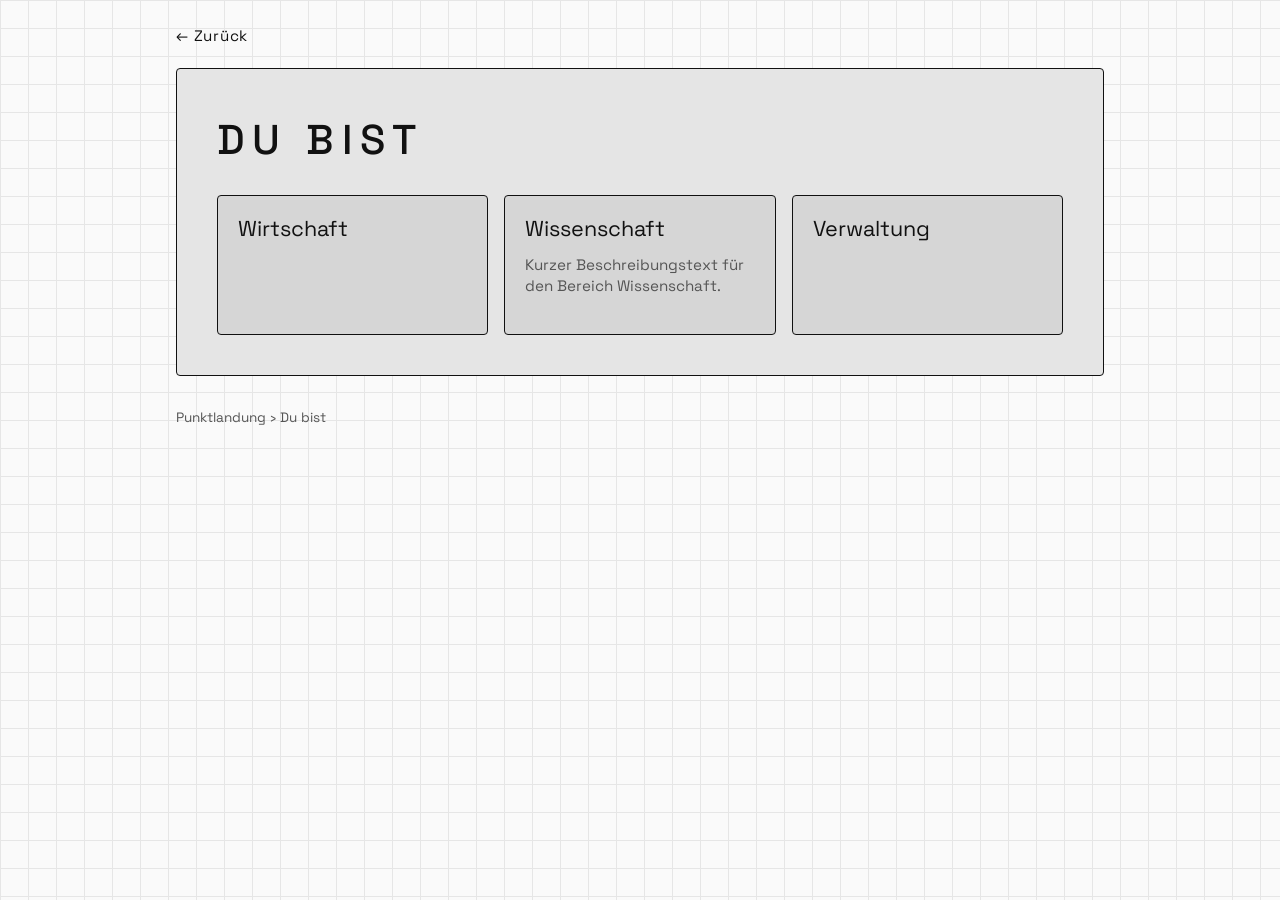
==== du-bist.html @ 1e298969 "Punktlandung: Landingpage mit Punkt-Animation und Unterseiten Startseite mit schrumpfendem Punkt (Pu" ====
<!doctype html>
<html lang="de">
<head>
  <meta charset="utf-8">
  <meta name="viewport" content="width=device-width, initial-scale=1">
  <title>Du bist – Punktlandung</title>
  <link rel="preconnect" href="https://fonts.googleapis.com">
  <link rel="preconnect" href="https://fonts.gstatic.com" crossorigin>
  <link href="https://fonts.googleapis.com/css2?family=Space+Grotesk:wght@400;500&display=swap" rel="stylesheet">
  <link rel="stylesheet" href="style.css">
</head>
<body>
  <main class="page">
    <a class="back" href="index.html">← Zurück</a>
    <section class="panel">
      <h1>Du bist</h1>
      <div class="tiles">
        <a class="tile" href="wirtschaft.html">Wirtschaft</a>
        <a class="tile" href="wissenschaft.html">Wissenschaft
          <!-- TODO: Text einfügen -->
          <p>Kurzer Beschreibungstext für den Bereich Wissenschaft.</p>
        </a>
        <a class="tile" href="verwaltung.html">Verwaltung</a>
      </div>
    </section>
    <nav class="breadcrumb" aria-label="Brotkrumen"><a href="index.html">Punktlandung</a> › Du bist</nav>
  </main>
</body>
</html>
---- style.css ----
:root {
  --paper: #fafafa;
  --grid: #e6e6e6;
  --card: #e5e5e5;
  --card-inner: #d6d6d6;
  --ink: #111;
  --muted: #555;
  --accent: #d62828;
  --radius: 4px;
  --ease-out: cubic-bezier(0.22, 1, 0.36, 1);
}

* { box-sizing: border-box; }

html { -webkit-text-size-adjust: 100%; }

body {
  margin: 0;
  min-height: 100vh;
  font-family: "Space Grotesk", system-ui, sans-serif;
  color: var(--ink);
  background-color: var(--paper);
  background-image:
    linear-gradient(var(--grid) 1px, transparent 1px),
    linear-gradient(90deg, var(--grid) 1px, transparent 1px);
  background-size: 28px 28px;
  line-height: 1.5;
}

a { color: inherit; }

:focus-visible { outline: 3px solid var(--ink); outline-offset: 4px; }

.page {
  max-width: 960px;
  margin: 0 auto;
  padding: 24px 16px 64px;
}

.back {
  display: inline-block;
  margin-bottom: 20px;
  font-size: .95rem;
  text-decoration: none;
  letter-spacing: .05em;
}
.back:hover { text-decoration: underline; }

.panel {
  background: var(--card);
  border: 1.5px solid var(--ink);
  border-radius: var(--radius);
  padding: clamp(20px, 4vw, 40px);
}

h1, h2 {
  font-weight: 500;
  text-transform: uppercase;
  letter-spacing: .18em;
  margin: 0 0 24px;
}
h1 { font-size: clamp(1.6rem, 5vw, 2.6rem); }

.breadcrumb {
  margin-top: 32px;
  font-size: .85rem;
  color: var(--muted);
}
.breadcrumb a { text-decoration: none; }
.breadcrumb a:hover { text-decoration: underline; }

/* ---------- Kacheln ---------- */
.tiles {
  display: grid;
  gap: 16px;
  grid-template-columns: 1fr;
}
@media (min-width: 640px) {
  .tiles { grid-template-columns: repeat(3, 1fr); }
  .tiles.two { grid-template-columns: repeat(2, minmax(0, 260px)); justify-content: center; gap: 40px; }
}

.tile {
  position: relative;
  display: block;
  min-height: 140px;
  padding: 20px;
  background: var(--card-inner);
  border: 1.5px solid var(--ink);
  border-radius: var(--radius);
  text-decoration: none;
  font-size: 1.35rem;
  line-height: 1.2;
  transition: transform .25s var(--ease-out), box-shadow .25s var(--ease-out);
}
.tile:hover, .tile:focus-visible {
  transform: translateY(-4px);
  box-shadow: 0 10px 24px rgba(0,0,0,.15);
}
.tile p {
  margin: 12px 0 0;
  font-size: .95rem;
  line-height: 1.4;
  color: var(--muted);
}
.tile .corner {
  position: absolute;
  top: 0; right: 0;
  width: 30px; height: 30px;
  display: grid; place-items: center;
  font-size: .9rem;
  border-left: 1.5px solid var(--ink);
  border-bottom: 1.5px solid var(--ink);
  border-bottom-left-radius: 14px;
}
.tile.big { min-height: 140px; font-size: 1.6rem; text-transform: uppercase; letter-spacing: .08em; }

/* ---------- Listen ---------- */
.list { list-style: none; margin: 0; padding: 0; }
.list li {
  position: relative;
  padding: 10px 0 10px 24px;
  border-bottom: 1px dashed #bbb;
}
.list li:last-child { border-bottom: 0; }
.list li::before {
  content: "";
  position: absolute; left: 4px; top: 1.15em;
  width: 7px; height: 7px; border-radius: 50%;
  background: var(--ink);
}

/* ---------- Akkordeon (Ich bin) ---------- */
details.tile { cursor: pointer; }
details.tile summary { list-style: none; }
details.tile summary::-webkit-details-marker { display: none; }
details.tile summary::after { content: " +"; color: var(--muted); }
details.tile[open] summary::after { content: " –"; }
details.tile:hover { transform: none; }

/* ---------- Startseite / Punktlandung ---------- */
.hero {
  min-height: 100vh;
  min-height: 100svh;
  display: flex;
  flex-direction: column;
  align-items: center;
  justify-content: center;
  gap: 48px;
  padding: 24px 16px;
  overflow: hidden;
}
.hero h1 {
  margin: 0;
  text-align: center;
  font-size: clamp(1.8rem, 7vw, 3.6rem);
  position: relative;
  z-index: 2;
  opacity: 0;
  animation: fadeIn .8s ease 2.6s forwards;
}

.target {
  position: relative;
  width: 96px; height: 96px;
  border: 2px solid var(--ink);
  border-radius: 50%;
  background: transparent;
  cursor: pointer;
  padding: 0;
}
.target::after {            /* Pulswelle */
  content: "";
  position: absolute; inset: -2px;
  border: 2px solid var(--ink);
  border-radius: 50%;
  opacity: 0;
}
.dot {
  position: absolute;
  left: 50%; top: 50%;
  width: 40px; height: 40px;
  margin: -20px 0 0 -20px;
  border-radius: 50%;
  background: var(--ink);
  transform: scale(var(--start-scale, 60));
  animation: land 2.8s var(--ease-out) .2s forwards;
  z-index: 3;
}
.landed .target::after { animation: pulse .9s ease-out; }

@keyframes land {
  0%   { transform: scale(var(--start-scale, 60)); }
  85%  { transform: scale(1); }
  91%  { transform: scale(.82); }
  96%  { transform: scale(1.06); }
  100% { transform: scale(1); }
}
@keyframes pulse {
  0%   { transform: scale(1);   opacity: .7; }
  100% { transform: scale(2.4); opacity: 0; }
}
@keyframes fadeIn { to { opacity: 1; } }
@keyframes rise {
  from { opacity: 0; transform: translateY(24px); }
  to   { opacity: 1; transform: translateY(0); }
}

.choice {
  width: 100%;
  max-width: 640px;
  opacity: 0;
  visibility: hidden;
}
.landed .choice { visibility: visible; animation: rise .8s var(--ease-out) .3s forwards; }

.hint {
  font-size: .85rem;
  color: var(--muted);
  letter-spacing: .1em;
  margin: 0;
  opacity: 0;
}
.landed .hint { animation: fadeIn .6s ease 1s forwards; }

@media (prefers-reduced-motion: reduce) {
  *, *::before, *::after { animation: none !important; transition: none !important; }
  .dot { transform: scale(1); }
  .hero h1, .choice, .hint { opacity: 1; visibility: visible; }
}

/* Seitenwechsel */
@view-transition { navigation: auto; }
@media (min-width: 640px) { .tile.big { min-height: 200px; } }
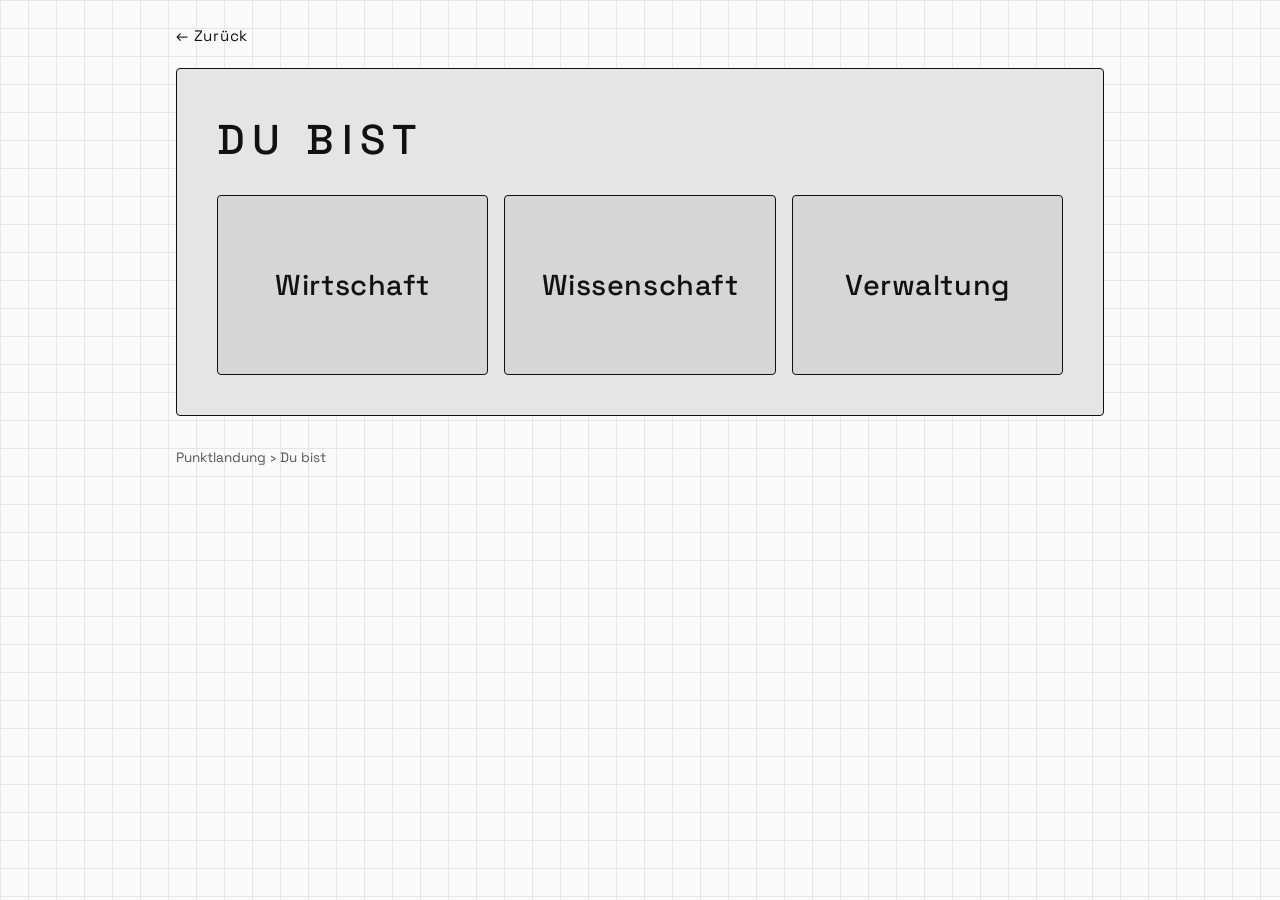
==== commit 2055e73e: "Du bist: Beschreibungstext entfernt, Kacheltitel zentriert und größer Co-Authored-By: Claude Opus 5." ====
--- a/du-bist.html
+++ b/du-bist.html
@@ -14,12 +14,9 @@
     <a class="back" href="index.html">← Zurück</a>
     <section class="panel">
       <h1>Du bist</h1>
-      <div class="tiles">
+      <div class="tiles centered">
         <a class="tile" href="wirtschaft.html">Wirtschaft</a>
-        <a class="tile" href="wissenschaft.html">Wissenschaft
-          <!-- TODO: Text einfügen -->
-          <p>Kurzer Beschreibungstext für den Bereich Wissenschaft.</p>
-        </a>
+        <a class="tile" href="wissenschaft.html">Wissenschaft</a>
         <a class="tile" href="verwaltung.html">Verwaltung</a>
       </div>
     </section>
--- a/style.css
+++ b/style.css
@@ -130,14 +130,6 @@
   background: var(--ink);
 }
 
-/* ---------- Akkordeon (Ich bin) ---------- */
-details.tile { cursor: pointer; }
-details.tile summary { list-style: none; }
-details.tile summary::-webkit-details-marker { display: none; }
-details.tile summary::after { content: " +"; color: var(--muted); }
-details.tile[open] summary::after { content: " –"; }
-details.tile:hover { transform: none; }
-
 /* ---------- Startseite / Punktlandung ---------- */
 .hero {
   min-height: 100vh;
@@ -232,3 +224,16 @@
 /* Seitenwechsel */
 @view-transition { navigation: auto; }
 @media (min-width: 640px) { .tile.big { min-height: 200px; } }
+
+/* Zentrierte, große Kacheln (Du bist) */
+.tiles.centered .tile {
+  display: grid;
+  place-items: center;
+  text-align: center;
+  font-size: clamp(1.6rem, 6vw, 2rem);
+  font-weight: 500;
+  letter-spacing: .02em;
+}
+@media (min-width: 640px) {
+  .tiles.centered .tile { font-size: clamp(1.3rem, 2.4vw, 1.8rem); min-height: 180px; }
+}
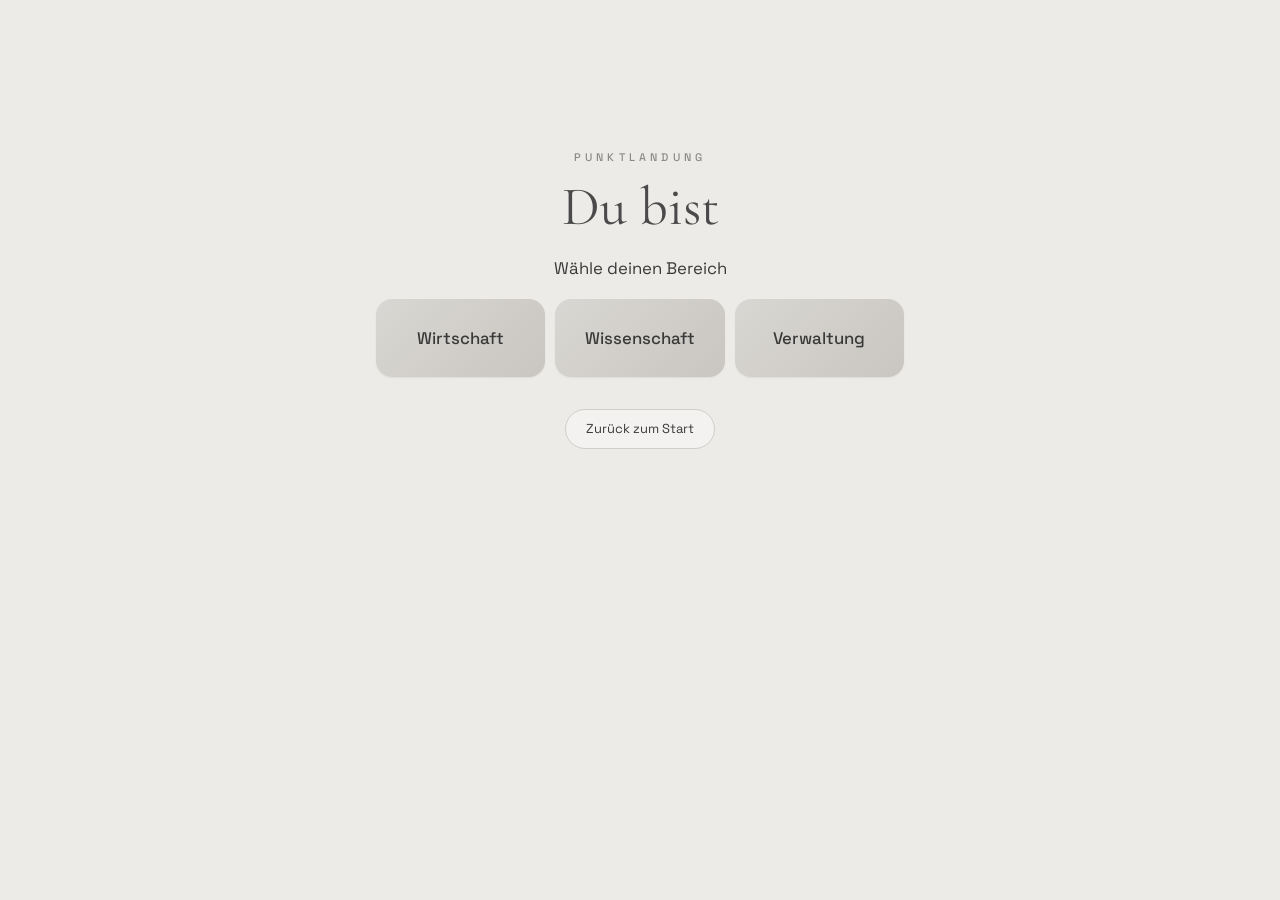
==== commit 0d7c7fb2: "Neues Design nach Video-Vorlage: Linie mit Pillen-Buttons, Spinnennetz, Serifen-Titel - Startseite: " ====
--- a/du-bist.html
+++ b/du-bist.html
@@ -6,21 +6,50 @@
   <title>Du bist – Punktlandung</title>
   <link rel="preconnect" href="https://fonts.googleapis.com">
   <link rel="preconnect" href="https://fonts.gstatic.com" crossorigin>
-  <link href="https://fonts.googleapis.com/css2?family=Space+Grotesk:wght@400;500&display=swap" rel="stylesheet">
+  <link href="https://fonts.googleapis.com/css2?family=Cormorant+Garamond:wght@400;500&family=Space+Grotesk:wght@400;500;700&display=swap" rel="stylesheet">
   <link rel="stylesheet" href="style.css">
 </head>
 <body>
-  <main class="page">
-    <a class="back" href="index.html">← Zurück</a>
-    <section class="panel">
-      <h1>Du bist</h1>
-      <div class="tiles centered">
-        <a class="tile" href="wirtschaft.html">Wirtschaft</a>
-        <a class="tile" href="wissenschaft.html">Wissenschaft</a>
-        <a class="tile" href="verwaltung.html">Verwaltung</a>
-      </div>
-    </section>
-    <nav class="breadcrumb" aria-label="Brotkrumen"><a href="index.html">Punktlandung</a> › Du bist</nav>
+  <main class="sub">
+    <span class="label">Punktlandung</span>
+    <h1>Du bist</h1>
+    <p class="lead">Wähle deinen Bereich</p>
+    <div class="segmented" role="tablist" aria-label="Du bist" style="--cols: 3">
+        <button type="button" role="tab" id="tab-wirtschaft" data-key="wirtschaft" aria-selected="false" aria-controls="panel-wirtschaft" tabindex="-1">Wirtschaft</button>
+        <button type="button" role="tab" id="tab-wissenschaft" data-key="wissenschaft" aria-selected="false" aria-controls="panel-wissenschaft" tabindex="-1">Wissenschaft</button>
+        <button type="button" role="tab" id="tab-verwaltung" data-key="verwaltung" aria-selected="false" aria-controls="panel-verwaltung" tabindex="-1">Verwaltung</button>
+    </div>
+      <section class="tabpanel" id="panel-wirtschaft" role="tabpanel" aria-labelledby="tab-wirtschaft" hidden>
+        <span class="label">Schwerpunkte Wirtschaft</span>
+        <!-- TODO: Text einfügen -->
+        <ul class="bars">
+          <li>Platzhalter Punkt 1</li>
+          <li>Platzhalter Punkt 2</li>
+          <li>Platzhalter Punkt 3</li>
+          <li>Platzhalter Punkt 4</li>
+        </ul>
+      </section>
+      <section class="tabpanel" id="panel-wissenschaft" role="tabpanel" aria-labelledby="tab-wissenschaft" hidden>
+        <span class="label">Schwerpunkte Wissenschaft</span>
+        <!-- TODO: Text einfügen -->
+        <ul class="bars">
+          <li>Platzhalter Punkt 1</li>
+          <li>Platzhalter Punkt 2</li>
+          <li>Platzhalter Punkt 3</li>
+          <li>Platzhalter Punkt 4</li>
+        </ul>
+      </section>
+      <section class="tabpanel" id="panel-verwaltung" role="tabpanel" aria-labelledby="tab-verwaltung" hidden>
+        <span class="label">Schwerpunkte Verwaltung</span>
+        <!-- TODO: Text einfügen -->
+        <ul class="bars">
+          <li>Platzhalter Punkt 1</li>
+          <li>Platzhalter Punkt 2</li>
+          <li>Platzhalter Punkt 3</li>
+        </ul>
+      </section>
+    <a class="pill-outline" href="index.html">Zurück zum Start</a>
   </main>
+  <script src="script.js"></script>
 </body>
 </html>
--- a/style.css
+++ b/style.css
@@ -1,239 +1,239 @@
 :root {
-  --paper: #fafafa;
-  --grid: #e6e6e6;
-  --card: #e5e5e5;
-  --card-inner: #d6d6d6;
-  --ink: #111;
-  --muted: #555;
-  --accent: #d62828;
-  --radius: 4px;
+  --bg: #ecebe8;
+  --ink: #1f1f1f;
+  --text: #3a3a3a;
+  --muted: #8d8b87;
+  --title-grey: #8f8f8f;
+  --tile: #c9c6c1;
+  --tile-light: #d9d7d3;
+  --bar: #cfccc7;
+  --line: #222;
+  --web: #9a9893;
   --ease-out: cubic-bezier(0.22, 1, 0.36, 1);
+  --sans: "Space Grotesk", system-ui, sans-serif;
+  --serif: "Cormorant Garamond", Georgia, serif;
 }
 
 * { box-sizing: border-box; }
-
 html { -webkit-text-size-adjust: 100%; }
 
 body {
   margin: 0;
   min-height: 100vh;
-  font-family: "Space Grotesk", system-ui, sans-serif;
-  color: var(--ink);
-  background-color: var(--paper);
-  background-image:
-    linear-gradient(var(--grid) 1px, transparent 1px),
-    linear-gradient(90deg, var(--grid) 1px, transparent 1px);
-  background-size: 28px 28px;
+  font-family: var(--sans);
+  color: var(--text);
+  background: var(--bg);
   line-height: 1.5;
-}
-
-a { color: inherit; }
-
-:focus-visible { outline: 3px solid var(--ink); outline-offset: 4px; }
-
-.page {
-  max-width: 960px;
-  margin: 0 auto;
-  padding: 24px 16px 64px;
-}
-
-.back {
+  overflow-x: hidden;
+}
+
+a { color: inherit; text-decoration: none; }
+:focus-visible { outline: 2px solid var(--ink); outline-offset: 4px; }
+
+/* Kleines gesperrtes Label (wie „LOC-IN“) */
+.label {
+  font-family: var(--sans);
+  font-size: 11px;
+  font-weight: 500;
+  letter-spacing: .38em;
+  text-transform: uppercase;
+  color: var(--muted);
+}
+.label.corner { position: fixed; top: 24px; left: 24px; z-index: 5; }
+
+/* Dunkle Pillen-Buttons */
+.pill {
   display: inline-block;
-  margin-bottom: 20px;
-  font-size: .95rem;
-  text-decoration: none;
-  letter-spacing: .05em;
-}
-.back:hover { text-decoration: underline; }
-
-.panel {
-  background: var(--card);
-  border: 1.5px solid var(--ink);
-  border-radius: var(--radius);
-  padding: clamp(20px, 4vw, 40px);
-}
-
-h1, h2 {
+  padding: 8px 18px;
+  border-radius: 999px;
+  background: var(--ink);
+  color: #fff;
+  font-size: 13px;
   font-weight: 500;
-  text-transform: uppercase;
-  letter-spacing: .18em;
-  margin: 0 0 24px;
-}
-h1 { font-size: clamp(1.6rem, 5vw, 2.6rem); }
-
-.breadcrumb {
-  margin-top: 32px;
-  font-size: .85rem;
-  color: var(--muted);
-}
-.breadcrumb a { text-decoration: none; }
-.breadcrumb a:hover { text-decoration: underline; }
-
-/* ---------- Kacheln ---------- */
-.tiles {
-  display: grid;
-  gap: 16px;
-  grid-template-columns: 1fr;
-}
-@media (min-width: 640px) {
-  .tiles { grid-template-columns: repeat(3, 1fr); }
-  .tiles.two { grid-template-columns: repeat(2, minmax(0, 260px)); justify-content: center; gap: 40px; }
-}
-
-.tile {
-  position: relative;
-  display: block;
-  min-height: 140px;
-  padding: 20px;
-  background: var(--card-inner);
-  border: 1.5px solid var(--ink);
-  border-radius: var(--radius);
-  text-decoration: none;
-  font-size: 1.35rem;
-  line-height: 1.2;
-  transition: transform .25s var(--ease-out), box-shadow .25s var(--ease-out);
-}
-.tile:hover, .tile:focus-visible {
-  transform: translateY(-4px);
-  box-shadow: 0 10px 24px rgba(0,0,0,.15);
-}
-.tile p {
-  margin: 12px 0 0;
-  font-size: .95rem;
-  line-height: 1.4;
-  color: var(--muted);
-}
-.tile .corner {
+  white-space: nowrap;
+  box-shadow: 0 2px 8px rgba(0,0,0,.18);
+  transition: transform .25s var(--ease-out), background .25s;
+}
+.pill:hover, .pill:focus-visible { transform: scale(1.06); background: #000; }
+
+/* Heller Zurück-Button */
+.pill-outline {
+  display: inline-block;
+  padding: 9px 20px;
+  border-radius: 999px;
+  border: 1px solid #d0cec9;
+  background: rgba(255,255,255,.35);
+  color: var(--text);
+  font-size: 13px;
+  transition: background .25s, border-color .25s;
+}
+.pill-outline:hover, .pill-outline:focus-visible { background: #fff; border-color: #bbb; }
+
+/* ================= Startseite ================= */
+.intro { position: relative; height: 100vh; height: 100svh; overflow: hidden; overflow: clip; }
+
+.stage { position: absolute; left: 50%; top: 52%; width: 0; height: 0; }
+
+.intro-title {
   position: absolute;
-  top: 0; right: 0;
-  width: 30px; height: 30px;
-  display: grid; place-items: center;
-  font-size: .9rem;
-  border-left: 1.5px solid var(--ink);
-  border-bottom: 1.5px solid var(--ink);
-  border-bottom-left-radius: 14px;
-}
-.tile.big { min-height: 140px; font-size: 1.6rem; text-transform: uppercase; letter-spacing: .08em; }
-
-/* ---------- Listen ---------- */
-.list { list-style: none; margin: 0; padding: 0; }
-.list li {
-  position: relative;
-  padding: 10px 0 10px 24px;
-  border-bottom: 1px dashed #bbb;
-}
-.list li:last-child { border-bottom: 0; }
-.list li::before {
-  content: "";
-  position: absolute; left: 4px; top: 1.15em;
-  width: 7px; height: 7px; border-radius: 50%;
-  background: var(--ink);
-}
-
-/* ---------- Startseite / Punktlandung ---------- */
-.hero {
-  min-height: 100vh;
-  min-height: 100svh;
-  display: flex;
-  flex-direction: column;
-  align-items: center;
-  justify-content: center;
-  gap: 48px;
-  padding: 24px 16px;
-  overflow: hidden;
-}
-.hero h1 {
+  left: 0; top: -96px;
+  transform: translateX(-50%);
   margin: 0;
-  text-align: center;
-  font-size: clamp(1.8rem, 7vw, 3.6rem);
-  position: relative;
-  z-index: 2;
+  font-family: var(--sans);
+  font-weight: 700;
+  font-size: clamp(2.4rem, 9vw, 4.2rem);
+  letter-spacing: -.01em;
+  color: var(--title-grey);
+  white-space: nowrap;
   opacity: 0;
-  animation: fadeIn .8s ease 2.6s forwards;
-}
-
-.target {
-  position: relative;
-  width: 96px; height: 96px;
-  border: 2px solid var(--ink);
-  border-radius: 50%;
-  background: transparent;
-  cursor: pointer;
-  padding: 0;
-}
-.target::after {            /* Pulswelle */
-  content: "";
-  position: absolute; inset: -2px;
-  border: 2px solid var(--ink);
-  border-radius: 50%;
-  opacity: 0;
-}
+  animation: fadeIn 1s ease 2.4s forwards;
+  transition: opacity .6s ease, transform .8s var(--ease-out);
+}
+.opened .intro-title { opacity: 0 !important; transform: translate(-50%, -16px); animation: none; }
+
 .dot {
   position: absolute;
-  left: 50%; top: 50%;
-  width: 40px; height: 40px;
-  margin: -20px 0 0 -20px;
+  left: -9px; top: -9px;
+  width: 18px; height: 18px;
   border-radius: 50%;
   background: var(--ink);
-  transform: scale(var(--start-scale, 60));
+  transform: scale(var(--start-scale, 120));
   animation: land 2.8s var(--ease-out) .2s forwards;
   z-index: 3;
 }
-.landed .target::after { animation: pulse .9s ease-out; }
+.dot::after {               /* Pulswelle bei der Landung */
+  content: ""; position: absolute; inset: 0;
+  border-radius: 50%; border: 1.5px solid var(--ink); opacity: 0;
+}
+.landed .dot::after { animation: pulse 1s ease-out; }
 
 @keyframes land {
-  0%   { transform: scale(var(--start-scale, 60)); }
+  0%   { transform: scale(var(--start-scale, 120)); }
   85%  { transform: scale(1); }
-  91%  { transform: scale(.82); }
-  96%  { transform: scale(1.06); }
+  91%  { transform: scale(.75); }
+  96%  { transform: scale(1.1); }
   100% { transform: scale(1); }
 }
 @keyframes pulse {
-  0%   { transform: scale(1);   opacity: .7; }
-  100% { transform: scale(2.4); opacity: 0; }
+  0%   { transform: scale(1); opacity: .6; }
+  100% { transform: scale(5); opacity: 0; }
 }
 @keyframes fadeIn { to { opacity: 1; } }
+
+/* Waagerechte Linie */
+.axis {
+  position: absolute;
+  left: -50vw; top: -0.75px;
+  width: 100vw; height: 1.5px;
+  background: var(--line);
+  transform: scaleX(0);
+  transition: transform 1s var(--ease-out);
+  z-index: 1;
+}
+.opened .axis { transform: scaleX(1); }
+
+.choice { position: absolute; top: 0; z-index: 4; opacity: 0; pointer-events: none;
+  transition: opacity .6s ease .5s, transform .8s var(--ease-out) .5s; }
+.choice.left  { left: calc(-1 * min(34vw, 300px)); transform: translate(-50%, -50%) translateX(20px); }
+.choice.right { left: min(34vw, 300px);            transform: translate(-50%, -50%) translateX(-20px); }
+.opened .choice { opacity: 1; pointer-events: auto; transform: translate(-50%, -50%); }
+
+/* Spinnennetz */
+.web {
+  position: absolute; left: 50%; top: 52%;
+  width: 2400px; height: 2400px;
+  margin: -1200px 0 0 -1200px;
+  pointer-events: none;
+  z-index: 0;
+}
+.web path {
+  fill: none; stroke: var(--web); stroke-width: 1;
+  stroke-dasharray: 1; stroke-dashoffset: 1;
+  transition: stroke-dashoffset .9s var(--ease-out);
+}
+.web .ring { transition-delay: .25s; }
+.web.peek .spoke { stroke-dashoffset: .82; }
+.web.full path { stroke-dashoffset: 0; }
+
+.leaving .choice, .leaving .axis { opacity: .5; transition: opacity .4s; }
+
+/* ================= Unterseiten ================= */
+.sub {
+  max-width: 560px;
+  margin: 0 auto;
+  padding: clamp(80px, 16vh, 160px) 16px 64px;
+  text-align: center;
+  animation: rise .9s var(--ease-out) both;
+}
+.sub h1 {
+  margin: 10px 0 18px;
+  font-family: var(--serif);
+  font-weight: 400;
+  font-size: clamp(2.6rem, 10vw, 3.4rem);
+  line-height: 1.1;
+  color: #4a4a4a;
+}
+.lead { margin: 0 0 18px; font-size: 1.05rem; color: var(--text); }
+
+.segmented {
+  display: grid;
+  grid-template-columns: repeat(var(--cols, 2), 1fr);
+  gap: 10px;
+  margin-bottom: 32px;
+}
+.segmented button {
+  min-height: 78px;
+  padding: 12px 8px;
+  border: 0;
+  border-radius: 16px;
+  background: linear-gradient(135deg, var(--tile-light), var(--tile));
+  color: var(--text);
+  font: 500 clamp(.85rem, 3.6vw, 1.05rem)/1.25 var(--sans);
+  cursor: pointer;
+  box-shadow: 0 1px 2px rgba(0,0,0,.06);
+  transition: background .3s, color .3s, transform .2s var(--ease-out);
+}
+.segmented button:hover { transform: translateY(-2px); }
+.segmented button[aria-selected="true"] { background: var(--ink); color: #fff; }
+
+.tabpanel[hidden] { display: none; }
+.tabpanel .label { display: block; margin-bottom: 14px; }
+
+.bars { list-style: none; margin: 0 0 32px; padding: 0; text-align: left; }
+.bars li {
+  margin-bottom: 10px;
+  padding: 16px 20px;
+  border-radius: 14px;
+  background: linear-gradient(90deg, var(--bar), var(--tile-light));
+  font-size: 1rem;
+  color: var(--text);
+  opacity: 0;
+  animation: rise .6s var(--ease-out) forwards;
+}
+.bars li:nth-child(2) { animation-delay: .08s; }
+.bars li:nth-child(3) { animation-delay: .16s; }
+.bars li:nth-child(4) { animation-delay: .24s; }
+
+.card {
+  margin: 0 0 32px;
+  padding: 20px 22px;
+  border-radius: 16px;
+  background: linear-gradient(135deg, var(--tile), var(--tile-light));
+  text-align: left;
+  animation: rise .6s var(--ease-out) both;
+}
+.card h2 { margin: 0 0 6px; font: 500 1.1rem var(--sans); color: var(--text); }
+.card p { margin: 0; color: var(--muted); font-size: .95rem; }
+
 @keyframes rise {
-  from { opacity: 0; transform: translateY(24px); }
+  from { opacity: 0; transform: translateY(14px); }
   to   { opacity: 1; transform: translateY(0); }
 }
-
-.choice {
-  width: 100%;
-  max-width: 640px;
-  opacity: 0;
-  visibility: hidden;
-}
-.landed .choice { visibility: visible; animation: rise .8s var(--ease-out) .3s forwards; }
-
-.hint {
-  font-size: .85rem;
-  color: var(--muted);
-  letter-spacing: .1em;
-  margin: 0;
-  opacity: 0;
-}
-.landed .hint { animation: fadeIn .6s ease 1s forwards; }
 
 @media (prefers-reduced-motion: reduce) {
   *, *::before, *::after { animation: none !important; transition: none !important; }
   .dot { transform: scale(1); }
-  .hero h1, .choice, .hint { opacity: 1; visibility: visible; }
-}
-
-/* Seitenwechsel */
+  .bars li { opacity: 1; }
+}
+
 @view-transition { navigation: auto; }
-@media (min-width: 640px) { .tile.big { min-height: 200px; } }
-
-/* Zentrierte, große Kacheln (Du bist) */
-.tiles.centered .tile {
-  display: grid;
-  place-items: center;
-  text-align: center;
-  font-size: clamp(1.6rem, 6vw, 2rem);
-  font-weight: 500;
-  letter-spacing: .02em;
-}
-@media (min-width: 640px) {
-  .tiles.centered .tile { font-size: clamp(1.3rem, 2.4vw, 1.8rem); min-height: 180px; }
-}
